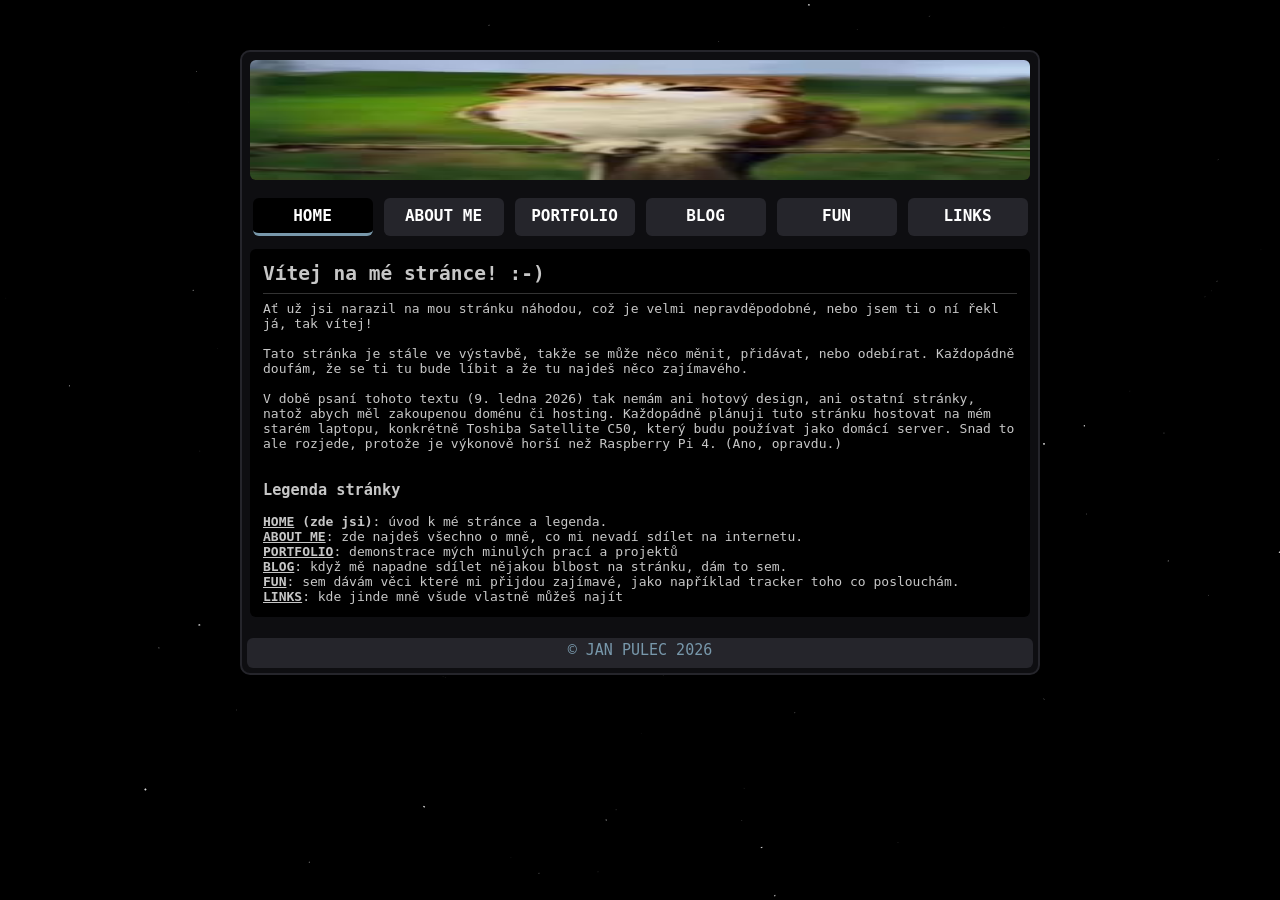
==== index.html @ 002416c6 "init" ====
<!DOCTYPE html>

<html>

<head>
    <title>Moje stránka</title>
    <link rel="icon" href="img/favicon.ico">
    <link rel="stylesheet" href="css/mujstyl.css">
</head>

<body>
    <canvas id="hyperspace"></canvas>

    <div class="container">
        <header>

        </header>

        <nav class="topmenu">
            <ul>
                <li><a href="index.html" class="selected">HOME</a></li>
                <li><a href="aboutme.html">ABOUT ME</a></li>
                <li><a href="portfolio.html">PORTFOLIO</a></li>
                <li><a href="posts.html">BLOG</a></li>
                <li><a href="fun.html">FUN</a></li>
                <li><a href="links.html">LINKS</a></li>
            </ul>
        </nav>

        <div class="container-in">

            <div class="articles">
                <article>
                    <h2>Vítej na mé stránce! :-)</h2>
                    <hr>
                    Ať už jsi narazil na mou stránku náhodou, což je velmi nepravděpodobné, nebo jsem ti o ní řekl já,
                    tak vítej!
                    <br><br>
                    Tato stránka je stále ve výstavbě, takže se může něco měnit, přidávat, nebo odebírat. Každopádně
                    doufám, že se ti tu bude líbit a že tu najdeš něco zajímavého.
                    <br><br>
                    V době psaní tohoto textu (9. ledna 2026) tak nemám ani hotový design, ani ostatní stránky, natož
                    abych měl zakoupenou doménu či hosting. Každopádně plánuji tuto stránku hostovat na mém starém
                    laptopu, konkrétně Toshiba Satellite C50, který budu používat jako domácí server. Snad to ale
                    rozjede, protože je výkonově horší než Raspberry Pi 4. (Ano, opravdu.)
                    <br><br>
                    <h3>Legenda stránky</h3>
                    <b><u>HOME</u> (zde jsi)</b>: úvod k mé stránce a legenda.
                    <br>
                    <b><u>ABOUT ME</u></b>: zde najdeš všechno o mně, co mi nevadí sdílet na internetu.
                    <br>
                    <b><u>PORTFOLIO</u></b>: demonstrace mých minulých prací a projektů
                    <br>
                    <b><u>BLOG</u></b>: když mě napadne sdílet nějakou blbost na stránku, dám to sem.
                    <br>
                    <b><u>FUN</u></b>: sem dávám věci které mi přijdou zajímavé, jako například tracker toho co poslouchám.
                    <br>
                    <b><u>LINKS</u></b>: kde jinde mně všude vlastně můžeš najít
                </article>
            </div>
        </div>

        <footer>
            &copy; JAN PULEC 2026
        </footer>
    </div>

    <script src="js/hyperspace_pozadi.js"></script>
</body>

</html>
---- css/mujstyl.css ----
* {
    box-sizing: border-box;
}

body {
    font-family:monospace;
    margin: 0;
    background: black;
}

header {
    background-color: #b5dbdb;
    background-image: url(../img/logo.jpg);
    background-size: 100% 100%;
    height: 120px;
    border-radius: 6px;
    margin: 8px;
}

.linkimg {
    border-radius: 4px;
    margin-right: 3px;
}

.levy {
    width: 15%;
}

.articles {
    display: flex;
    flex-direction: column;
    padding: 8px;
    flex: 1;
    min-width: 0;
}

video {
    border-radius: 8px;
    border-color: #7898ab;
    border-style: solid;
    border-width: 2px;
    transition: all 0.1s;
}

video:hover {
    transform: scale(1.01);
}

footer {
    background-color: #25252b;
    height: 30px;
    text-align: center;
    margin: 5px;
    padding-top: 3px;
    border-radius: 6px;
    font-size: 15px;
    color: #7898ab;
}

article {
    padding: 1em;
    border-radius: 6px;
    margin-bottom: 8px;
    background-color: rgb(0, 0, 0);
    color: rgb(199, 199, 199);
    width: 100%;
    min-width: 0;
}

article h2 {
    margin-top: 0;
    
}

article p {
    text-align: justify;
    line-height: 140%;
}

.topmenu a{
    text-decoration: none;
    text-align: center;
    font-weight: bold;
    color:rgb(255, 255, 255);
    background-color: #25252b;
    display: block;
    padding: 0.5em;
    font-size: large;
    border-radius: 6px;
    width: 120px;
    border-style: solid;
    border-width: 0;
    border-bottom-width: 3px;
    border-color: #25252b;
    transition: all 0.1s;
}

.topmenu a.selected {
    background-color: rgb(0, 0, 0);
    color: rgb(255, 255, 255);
    border-color: #7898ab;
}

.topmenu a:hover{
    transform:scale(1.03);
    background-color: #33333a;;
    color: rgb(255, 255, 255);
    border-bottom-width: 3px;
    border-color: #7898ab;
}

.topmenu ul{
    list-style:none;
    display: flex;
    align-items: center;
    margin: 5px;
    padding: 0;
    justify-content: space-around;
    margin-top: 10px;
}
.topmenu li{
    margin:0 5px;
}

.container-in {
    display: flex;
    align-items: center;
    justify-content: space-between;
}

.container {
    width: 800px;
    margin: auto;
    margin-top: 50px;
    background-color: #0e0e11;
    border-radius: 10px;
    border-style: solid;
    border-color: #25252b;
    border-width: 2px;
    display: flex;
    flex-direction: column;
    justify-content: center;
    
}

hr {
    border: 0;
    height: 1px;
    background: #333;
    margin-top: -8px;
}

#lastfm {
    display: flex;
    gap: 12px;
    align-items: center;
    font-family: system-ui, sans-serif;
}

#cover {
    width: 96px;
    height: 96px;
    border-radius: 8px;
}

#track {
    font-size: 14px;
}

#time {
    font-size: 12px;
    opacity: 0.7;
}

article a {
    color:rgb(199, 199, 199);
    text-decoration: none;
}

article a:hover {
    text-decoration: underline;
}


/* styly pro top hudebni seznamy */

.top-list {
    display: grid;
    grid-template-columns: repeat(auto-fill, minmax(150px, 1fr));
    gap: 12px;
    margin-top: 8px;
}

.top-item-with-image {
    display: flex;
    flex-direction: column;
    align-items: center;
    text-align: center;
    background: rgba(255, 255, 255, 0.03);
    padding: 10px;
    border-radius: 8px;
    transition: all 0.1s;
}

.top-item-with-image:hover {
    transform: scale(1.05);
    background: rgba(255, 255, 255, 0.07);
}

.top-item-no-image {
    display: flex;
    align-items: center;
    padding: 8px 15px;
    margin-bottom: 5px;
    background: rgba(255, 255, 255, 0.05);
    border-left: 3px solid #555;
    border-radius: 0 4px 4px 0;
    transition: all 0.1s;
}

.top-item-no-image:hover {
    border-left-color: #7898ab;
    transform: scale(1.05);
    background: rgba(255, 255, 255, 0.1);
}

.play-count {
    font-size: 0.75rem;
    color: #888;
}

.rank {
    font-weight: bold;
    margin-right: 10px;
    min-width: 20px;
}

.top-item img {
    width: 60px;
    height: 60px;
    border-radius: 6px;
    margin-bottom: 6px;
}

.top-item a {
    color: #b5dbdb;
    text-decoration: none;
    font-weight: bold;
}

.top-item a:hover {
    text-decoration: underline;
}

.linkdiv {
    display: flex;
    justify-content: left;
    height: 20px;
    padding: 3px;
}

#steam-last {
    display: flex;
    gap: 12px;
    align-items: center;
}

#steam-cover {
    width: 120px;
    border-radius: 8px;
}

#hyperspace {
    position: fixed;
    top: 0;
    left: 0;
    z-index: -1;
}
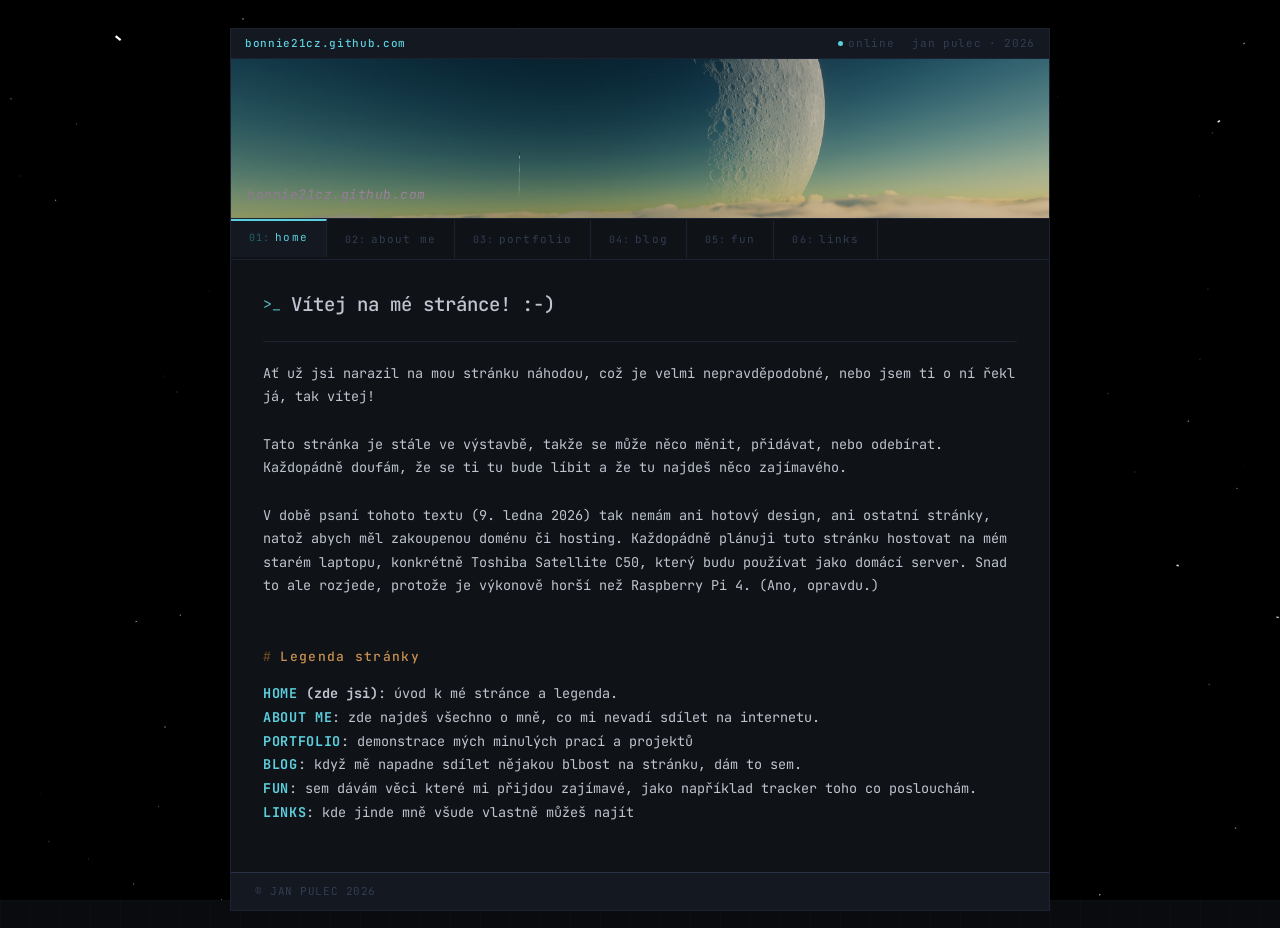
==== commit afee03be: "Complete remake of everything" ====
--- a/index.html
+++ b/index.html
@@ -1,10 +1,11 @@
 <!DOCTYPE html>
-
-<html>
+<html lang="cs">
 
 <head>
+    <meta charset="UTF-8">
     <title>Moje stránka</title>
     <link rel="icon" href="img/favicon.ico">
+    <link href="https://fonts.googleapis.com/css2?family=JetBrains+Mono:ital,wght@0,300;0,400;0,500;0,700;1,400&display=swap" rel="stylesheet">
     <link rel="stylesheet" href="css/mujstyl.css">
 </head>
 
@@ -12,23 +13,32 @@
     <canvas id="hyperspace"></canvas>
 
     <div class="container">
+
+        <!-- Status bar -->
+        <div class="statusbar">
+            <span class="site-id">bonnie21cz.github.com</span>
+            <div class="sb-right">
+                <span class="online">online</span>
+                <span>jan pulec · 2026</span>
+            </div>
+        </div>
+
         <header>
-
+            <h3><i>bonnie21cz.github.com</i></h3>
         </header>
 
         <nav class="topmenu">
             <ul>
-                <li><a href="index.html" class="selected">HOME</a></li>
-                <li><a href="aboutme.html">ABOUT ME</a></li>
-                <li><a href="portfolio.html">PORTFOLIO</a></li>
-                <li><a href="posts.html">BLOG</a></li>
-                <li><a href="fun.html">FUN</a></li>
-                <li><a href="links.html">LINKS</a></li>
+                <li><a href="index.html" class="selected"><span class="tab-n">01:</span>home</a></li>
+                <li><a href="aboutme.html"><span class="tab-n">02:</span>about me</a></li>
+                <li><a href="portfolio.html"><span class="tab-n">03:</span>portfolio</a></li>
+                <li><a href="posts.html"><span class="tab-n">04:</span>blog</a></li>
+                <li><a href="fun.html"><span class="tab-n">05:</span>fun</a></li>
+                <li><a href="links.html"><span class="tab-n">06:</span>links</a></li>
             </ul>
         </nav>
 
         <div class="container-in">
-
             <div class="articles">
                 <article>
                     <h2>Vítej na mé stránce! :-)</h2>
@@ -63,6 +73,7 @@
         <footer>
             &copy; JAN PULEC 2026
         </footer>
+
     </div>
 
     <script src="js/hyperspace_pozadi.js"></script>
--- a/css/mujstyl.css
+++ b/css/mujstyl.css
@@ -1,25 +1,174 @@
-* {
+*, *::before, *::after {
     box-sizing: border-box;
-}
-
+    margin: 0;
+    padding: 0;
+}
+
+/* paleta */
+:root {
+    --bg:         #090b0e;
+    --surface:    #0f1216;
+    --panel:      #141820;
+    --border:     #1c2232;
+    --border-hi:  #283048;
+    --cyan:       #5ccfde;
+    --cyan-dim:   #25606e;
+    --amber:      #c89050;
+    --amber-dim:  #6a4820;
+    --text:       #bfc4d0;
+    --text-dim:   #66738f;
+    --text-muted: #333d54;
+}
+
+/* zaklad */
 body {
-    font-family:monospace;
-    margin: 0;
-    background: black;
-}
-
+    font-family: 'JetBrains Mono', 'Courier New', monospace;
+    font-size: 14px;
+    line-height: 1.75;
+    color: var(--text);
+    background-color: var(--bg);
+    background-image:
+        linear-gradient(rgba(92, 207, 222, .022) 1px, transparent 1px),
+        linear-gradient(90deg, rgba(92, 207, 222, .022) 1px, transparent 1px);
+    background-size: 30px 30px;
+    min-height: 100vh;
+}
+
+/* hyperspace */
+#hyperspace {
+    position: fixed;
+    top: 0;
+    left: 0;
+    z-index: -1;
+}
+
+/* hlavni container */
+.container {
+    width: 820px;
+    margin: 28px auto;
+    background-color: var(--surface);
+    border: 1px solid var(--border);
+    display: flex;
+    flex-direction: column;
+}
+
+/* status */
+.statusbar {
+    display: flex;
+    align-items: center;
+    justify-content: space-between;
+    padding: 5px 14px;
+    background: var(--panel);
+    border-bottom: 1px solid var(--border);
+    font-size: 11px;
+    letter-spacing: .06em;
+    color: var(--text-muted);
+    user-select: none;
+}
+.statusbar .site-id {
+    color: var(--cyan);
+    font-weight: 500;
+}
+.statusbar .sb-right {
+    display: flex;
+    align-items: center;
+    gap: 18px;
+}
+.statusbar .online::before {
+    content: '';
+    display: inline-block;
+    width: 5px;
+    height: 5px;
+    border-radius: 50%;
+    background: var(--cyan);
+    margin-right: 5px;
+    vertical-align: middle;
+}
+
+/* header / banner */
 header {
     background-color: #b5dbdb;
     background-image: url(../img/logo.jpg);
-    background-size: 100% 100%;
-    height: 120px;
-    border-radius: 6px;
-    margin: 8px;
-}
-
-.linkimg {
-    border-radius: 4px;
-    margin-right: 3px;
+    background-size: 100% auto;
+    background-repeat: no-repeat;
+    background-position: center;
+    height: 160px;
+    overflow: hidden;
+    display: flex;
+    align-items: flex-end;
+    border-bottom: 1px solid var(--border);
+}
+
+header h3 {
+    color: white;
+    mix-blend-mode: difference;
+    font-size: 13px;
+    font-style: italic;
+    font-weight: 400;
+    letter-spacing: .04em;
+    padding: 12px 16px;
+    margin: 0;
+}
+
+/* navigace */
+.topmenu {
+    background: var(--surface);
+    border-bottom: 1px solid var(--border);
+}
+
+.topmenu ul {
+    list-style: none;
+    display: flex;
+    margin: 0;
+    padding: 0;
+}
+
+.topmenu li {
+    margin: 0;
+}
+
+.topmenu a {
+    text-decoration: none;
+    color: var(--text-muted);
+    font-family: 'JetBrains Mono', monospace;
+    font-size: 11px;
+    font-weight: 400;
+    letter-spacing: .1em;
+    padding: 9px 18px;
+    display: flex;
+    align-items: center;
+    gap: 5px;
+    border-right: 1px solid var(--border);
+    border-top: 2px solid transparent;
+    transition: color .15s, background .15s;
+    width: auto;
+}
+
+.topmenu a:hover {
+    color: var(--text);
+    background: var(--panel);
+}
+
+.topmenu a.selected {
+    color: var(--cyan);
+    background: var(--panel);
+    border-top-color: var(--cyan);
+    padding-top: 7px;
+}
+
+.topmenu a .tab-n {
+    color: var(--text-muted);
+    font-size: 10px;
+}
+
+.topmenu a.selected .tab-n {
+    color: var(--cyan-dim);
+}
+
+/* layout */
+.container-in {
+    display: flex;
+    align-items: flex-start;
 }
 
 .levy {
@@ -29,161 +178,162 @@
 .articles {
     display: flex;
     flex-direction: column;
-    padding: 8px;
+    padding: 28px 32px;
     flex: 1;
     min-width: 0;
 }
 
-video {
-    border-radius: 8px;
-    border-color: #7898ab;
-    border-style: solid;
-    border-width: 2px;
-    transition: all 0.1s;
-}
-
-video:hover {
-    transform: scale(1.01);
-}
-
-footer {
-    background-color: #25252b;
-    height: 30px;
-    text-align: center;
-    margin: 5px;
-    padding-top: 3px;
-    border-radius: 6px;
-    font-size: 15px;
-    color: #7898ab;
-}
-
+/* article */
 article {
-    padding: 1em;
-    border-radius: 6px;
-    margin-bottom: 8px;
-    background-color: rgb(0, 0, 0);
-    color: rgb(199, 199, 199);
+    background: transparent;
+    color: var(--text);
     width: 100%;
     min-width: 0;
+    margin-bottom: 20px;
+    font-size: 13.5px;
 }
 
 article h2 {
-    margin-top: 0;
-    
+    font-size: 19px;
+    font-weight: 500;
+    color: var(--text);
+    margin-bottom: 20px;
+    display: flex;
+    align-items: center;
+    gap: 10px;
+}
+
+article h2::before {
+    content: '>_';
+    color: var(--cyan);
+    font-size: 15px;
+    font-weight: 300;
+}
+
+article h3 {
+    font-size: 13px;
+    font-weight: 500;
+    color: var(--amber);
+    letter-spacing: .1em;
+    margin: 24px 0 14px;
+    display: flex;
+    align-items: center;
+    gap: 8px;
+}
+
+article h3::before {
+    content: '#';
+    color: var(--amber-dim);
+}
+
+article h4 {
+    font-size: 12px;
+    font-weight: 500;
+    color: var(--text-dim);
+    letter-spacing: .08em;
+    margin: 16px 0 10px;
+}
+
+article h4::before {
+    content: '//';
+    color: var(--text-muted);
+    margin-right: 6px;
 }
 
 article p {
-    text-align: justify;
-    line-height: 140%;
-}
-
-.topmenu a{
+    color: var(--text);
+    line-height: 1.75;
+    margin-bottom: 14px;
+    max-width: 70ch;
+    text-align: left;
+}
+
+article a {
+    color: var(--cyan);
     text-decoration: none;
-    text-align: center;
-    font-weight: bold;
-    color:rgb(255, 255, 255);
-    background-color: #25252b;
-    display: block;
-    padding: 0.5em;
-    font-size: large;
-    border-radius: 6px;
-    width: 120px;
-    border-style: solid;
-    border-width: 0;
-    border-bottom-width: 3px;
-    border-color: #25252b;
-    transition: all 0.1s;
-}
-
-.topmenu a.selected {
-    background-color: rgb(0, 0, 0);
-    color: rgb(255, 255, 255);
-    border-color: #7898ab;
-}
-
-.topmenu a:hover{
-    transform:scale(1.03);
-    background-color: #33333a;;
-    color: rgb(255, 255, 255);
-    border-bottom-width: 3px;
-    border-color: #7898ab;
-}
-
-.topmenu ul{
-    list-style:none;
-    display: flex;
-    align-items: center;
-    margin: 5px;
-    padding: 0;
-    justify-content: space-around;
-    margin-top: 10px;
-}
-.topmenu li{
-    margin:0 5px;
-}
-
-.container-in {
-    display: flex;
-    align-items: center;
-    justify-content: space-between;
-}
-
-.container {
-    width: 800px;
-    margin: auto;
-    margin-top: 50px;
-    background-color: #0e0e11;
-    border-radius: 10px;
-    border-style: solid;
-    border-color: #25252b;
-    border-width: 2px;
-    display: flex;
-    flex-direction: column;
-    justify-content: center;
-    
-}
-
+}
+
+article a:hover {
+    text-decoration: underline;
+}
+
+/* tyrkysovy chujoviny */
+article b u {
+    color: var(--cyan);
+    text-decoration: none;
+    letter-spacing: .05em;
+}
+
+/* hr */
 hr {
-    border: 0;
-    height: 1px;
-    background: #333;
-    margin-top: -8px;
-}
-
+    border: none;
+    border-top: 1px solid var(--border);
+    margin: 20px 0;
+}
+
+/* video */
+video {
+    border-radius: 4px;
+    border: 1px solid var(--border-hi);
+    transition: border-color .15s;
+}
+
+video:hover {
+    border-color: var(--cyan-dim);
+}
+
+/* ── Link images ── */
+.linkimg {
+    border-radius: 4px;
+    margin-right: 3px;
+}
+
+.linkdiv {
+    display: flex;
+    justify-content: left;
+    height: 20px;
+    padding: 3px;
+}
+
+/* ── Last.fm widget ── */
 #lastfm {
     display: flex;
     gap: 12px;
     align-items: center;
-    font-family: system-ui, sans-serif;
+    font-size: 13px;
 }
 
 #cover {
-    width: 96px;
-    height: 96px;
-    border-radius: 8px;
+    width: 80px;
+    height: 80px;
+    border-radius: 4px;
+    border: 1px solid var(--border-hi);
 }
 
 #track {
-    font-size: 14px;
+    font-size: 13px;
+    color: var(--text);
 }
 
 #time {
     font-size: 12px;
-    opacity: 0.7;
-}
-
-article a {
-    color:rgb(199, 199, 199);
-    text-decoration: none;
-}
-
-article a:hover {
-    text-decoration: underline;
-}
-
-
-/* styly pro top hudebni seznamy */
-
+    color: var(--text-dim);
+}
+
+/* ── Steam widget ── */
+#steam-last {
+    display: flex;
+    gap: 12px;
+    align-items: center;
+}
+
+#steam-cover {
+    width: 120px;
+    border-radius: 4px;
+    border: 1px solid var(--border-hi);
+}
+
+/* ── Music top lists ── */
 .top-list {
     display: grid;
     grid-template-columns: repeat(auto-fill, minmax(150px, 1fr));
@@ -196,41 +346,44 @@
     flex-direction: column;
     align-items: center;
     text-align: center;
-    background: rgba(255, 255, 255, 0.03);
+    background: rgba(92, 207, 222, .04);
+    border: 1px solid var(--border);
     padding: 10px;
-    border-radius: 8px;
-    transition: all 0.1s;
+    border-radius: 4px;
+    transition: background .12s, border-color .12s;
 }
 
 .top-item-with-image:hover {
-    transform: scale(1.05);
-    background: rgba(255, 255, 255, 0.07);
+    background: rgba(92, 207, 222, .08);
+    border-color: var(--border-hi);
 }
 
 .top-item-no-image {
     display: flex;
     align-items: center;
-    padding: 8px 15px;
+    padding: 8px 14px;
     margin-bottom: 5px;
-    background: rgba(255, 255, 255, 0.05);
-    border-left: 3px solid #555;
+    background: rgba(92, 207, 222, .03);
+    border-left: 2px solid var(--border-hi);
     border-radius: 0 4px 4px 0;
-    transition: all 0.1s;
+    font-size: 13px;
+    transition: border-color .12s, background .12s;
 }
 
 .top-item-no-image:hover {
-    border-left-color: #7898ab;
-    transform: scale(1.05);
-    background: rgba(255, 255, 255, 0.1);
+    border-left-color: var(--cyan);
+    background: rgba(92, 207, 222, .07);
 }
 
 .play-count {
-    font-size: 0.75rem;
-    color: #888;
+    font-size: 11px;
+    color: var(--text-dim);
 }
 
 .rank {
-    font-weight: bold;
+    font-weight: 500;
+    font-size: 12px;
+    color: var(--text-muted);
     margin-right: 10px;
     min-width: 20px;
 }
@@ -238,41 +391,31 @@
 .top-item img {
     width: 60px;
     height: 60px;
-    border-radius: 6px;
+    border-radius: 4px;
     margin-bottom: 6px;
 }
 
 .top-item a {
-    color: #b5dbdb;
+    color: var(--cyan);
     text-decoration: none;
-    font-weight: bold;
+    font-size: 12px;
+    font-weight: 500;
 }
 
 .top-item a:hover {
     text-decoration: underline;
 }
 
-.linkdiv {
-    display: flex;
-    justify-content: left;
-    height: 20px;
-    padding: 3px;
-}
-
-#steam-last {
-    display: flex;
-    gap: 12px;
-    align-items: center;
-}
-
-#steam-cover {
-    width: 120px;
-    border-radius: 8px;
-}
-
-#hyperspace {
-    position: fixed;
-    top: 0;
-    left: 0;
-    z-index: -1;
-}
+/* ── Footer ── */
+footer {
+    background: var(--panel);
+    border-top: 1px solid var(--border-hi);
+    padding: 9px 24px;
+    display: flex;
+    justify-content: space-between;
+    align-items: center;
+    font-size: 11px;
+    letter-spacing: .05em;
+    color: var(--text-muted);
+    height: auto;
+}
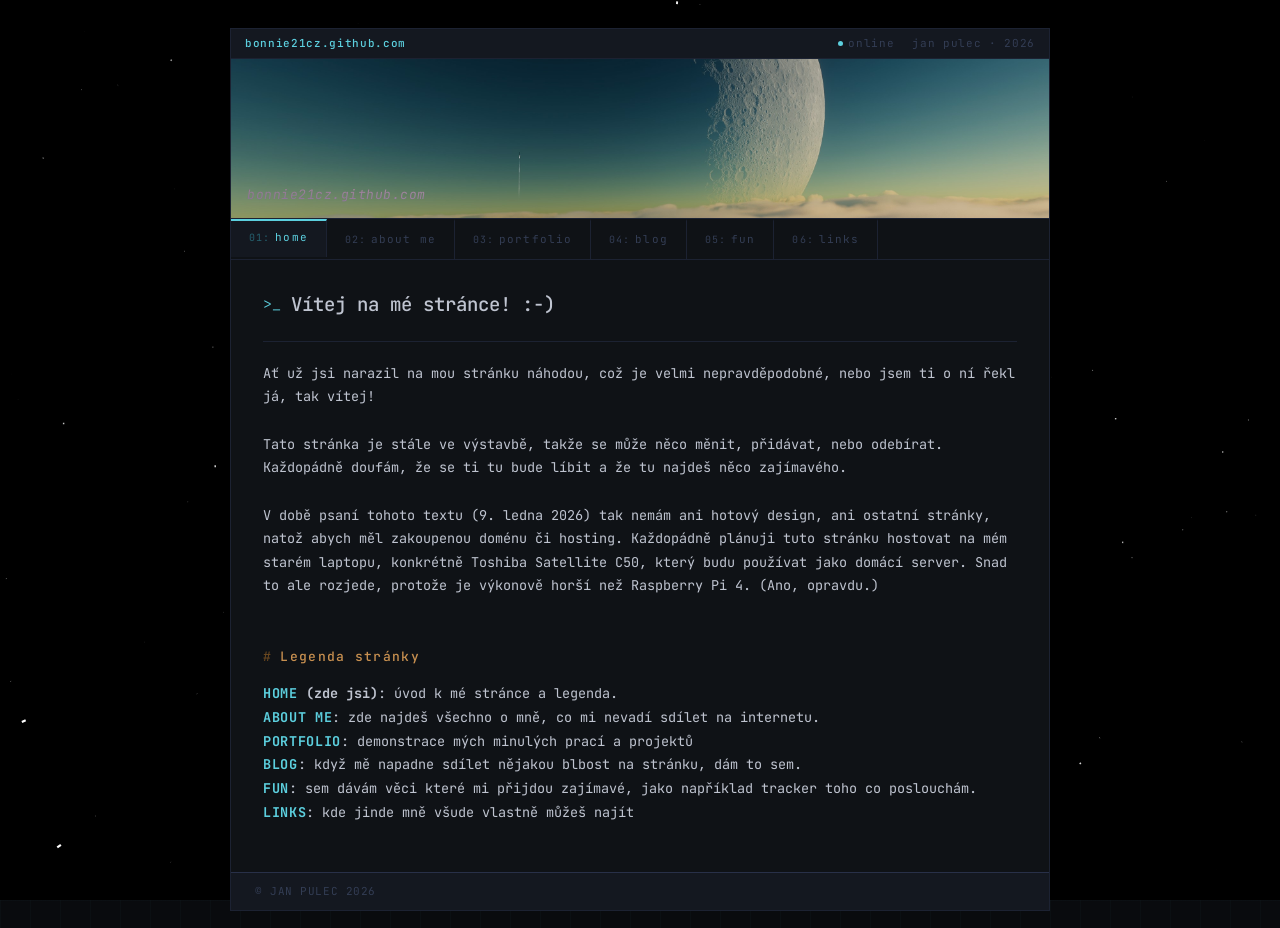
==== commit 6a9a1466: "broken css fix attempt 1" ====
--- a/index.html
+++ b/index.html
@@ -4,9 +4,9 @@
 <head>
     <meta charset="UTF-8">
     <title>Moje stránka</title>
-    <link rel="icon" href="img/favicon.ico">
+    <link rel="icon" href="./img/favicon.ico">
     <link href="https://fonts.googleapis.com/css2?family=JetBrains+Mono:ital,wght@0,300;0,400;0,500;0,700;1,400&display=swap" rel="stylesheet">
-    <link rel="stylesheet" href="css/mujstyl.css">
+    <link rel="stylesheet" href="./css/mujstyl.css">
 </head>
 
 <body>
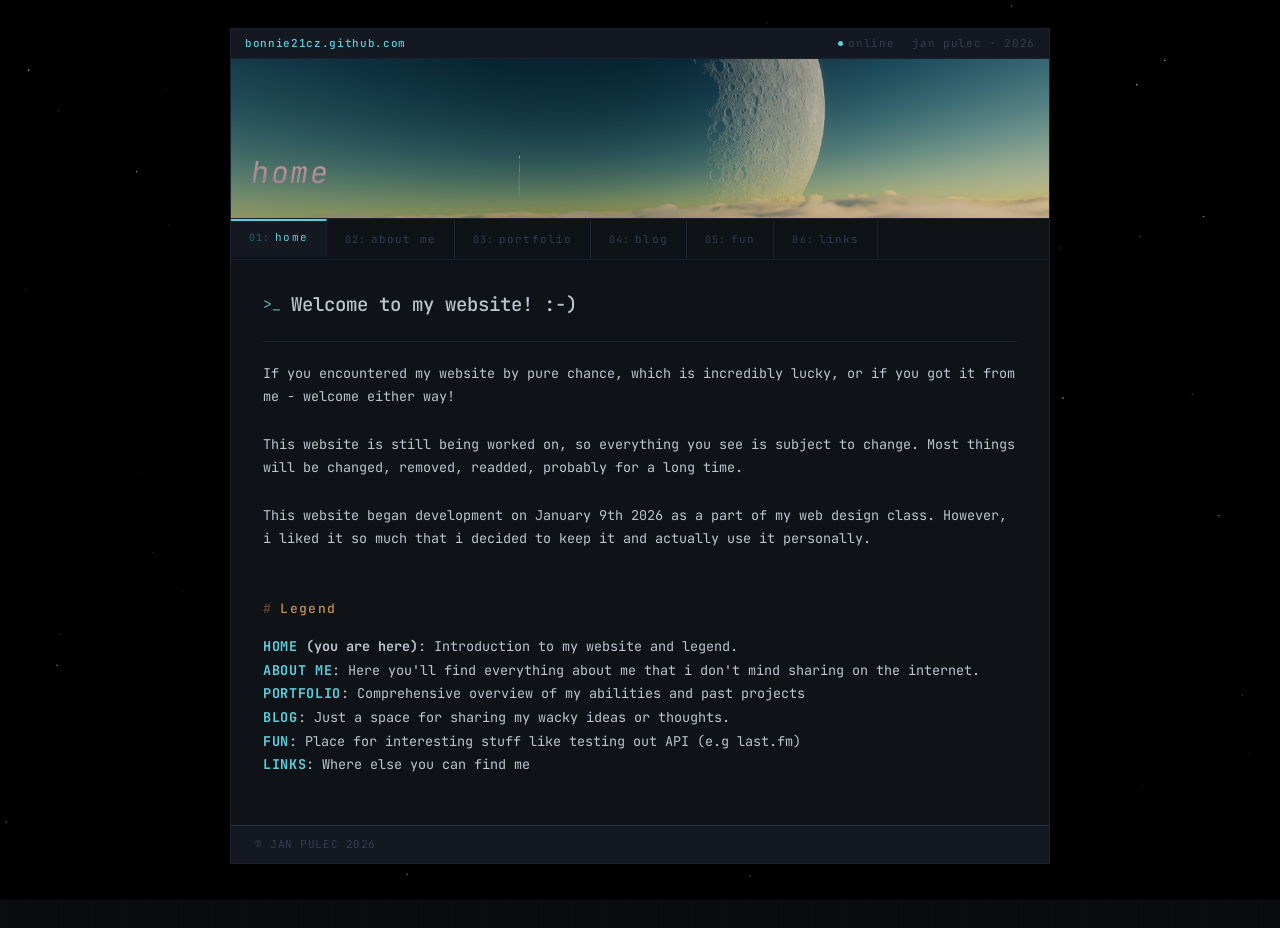
==== commit b1247e0a: "translation to english" ====
--- a/index.html
+++ b/index.html
@@ -3,7 +3,7 @@
 
 <head>
     <meta charset="UTF-8">
-    <title>Moje stránka</title>
+    <title>Home // bonnie21cz</title>
     <link rel="icon" href="./img/favicon.ico">
     <link href="https://fonts.googleapis.com/css2?family=JetBrains+Mono:ital,wght@0,300;0,400;0,500;0,700;1,400&display=swap" rel="stylesheet">
     <link rel="stylesheet" href="./css/mujstyl.css">
@@ -24,7 +24,7 @@
         </div>
 
         <header>
-            <h3><i>bonnie21cz.github.com</i></h3>
+            <h3><i>home</i></h3>
         </header>
 
         <nav class="topmenu">
@@ -41,31 +41,26 @@
         <div class="container-in">
             <div class="articles">
                 <article>
-                    <h2>Vítej na mé stránce! :-)</h2>
+                    <h2>Welcome to my website! :-)</h2>
                     <hr>
-                    Ať už jsi narazil na mou stránku náhodou, což je velmi nepravděpodobné, nebo jsem ti o ní řekl já,
-                    tak vítej!
+                    If you encountered my website by pure chance, which is incredibly lucky, or if you got it from me - welcome either way!
                     <br><br>
-                    Tato stránka je stále ve výstavbě, takže se může něco měnit, přidávat, nebo odebírat. Každopádně
-                    doufám, že se ti tu bude líbit a že tu najdeš něco zajímavého.
+                    This website is still being worked on, so everything you see is subject to change. Most things will be changed, removed, readded, probably for a long time.
                     <br><br>
-                    V době psaní tohoto textu (9. ledna 2026) tak nemám ani hotový design, ani ostatní stránky, natož
-                    abych měl zakoupenou doménu či hosting. Každopádně plánuji tuto stránku hostovat na mém starém
-                    laptopu, konkrétně Toshiba Satellite C50, který budu používat jako domácí server. Snad to ale
-                    rozjede, protože je výkonově horší než Raspberry Pi 4. (Ano, opravdu.)
+                    This website began development on January 9th 2026 as a part of my web design class. However, i liked it so much that i decided to keep it and actually use it personally.
                     <br><br>
-                    <h3>Legenda stránky</h3>
-                    <b><u>HOME</u> (zde jsi)</b>: úvod k mé stránce a legenda.
+                    <h3>Legend</h3>
+                    <b><u>HOME</u> (you are here)</b>: Introduction to my website and legend.
                     <br>
-                    <b><u>ABOUT ME</u></b>: zde najdeš všechno o mně, co mi nevadí sdílet na internetu.
+                    <b><u>ABOUT ME</u></b>: Here you'll find everything about me that i don't mind sharing on the internet.
                     <br>
-                    <b><u>PORTFOLIO</u></b>: demonstrace mých minulých prací a projektů
+                    <b><u>PORTFOLIO</u></b>: Comprehensive overview of my abilities and past projects
                     <br>
-                    <b><u>BLOG</u></b>: když mě napadne sdílet nějakou blbost na stránku, dám to sem.
+                    <b><u>BLOG</u></b>: Just a space for sharing my wacky ideas or thoughts.
                     <br>
-                    <b><u>FUN</u></b>: sem dávám věci které mi přijdou zajímavé, jako například tracker toho co poslouchám.
+                    <b><u>FUN</u></b>: Place for interesting stuff like testing out API (e.g last.fm)
                     <br>
-                    <b><u>LINKS</u></b>: kde jinde mně všude vlastně můžeš najít
+                    <b><u>LINKS</u></b>: Where else you can find me
                 </article>
             </div>
         </div>
--- a/css/mujstyl.css
+++ b/css/mujstyl.css
@@ -100,13 +100,13 @@
 }
 
 header h3 {
-    color: white;
+    color: rgb(255, 255, 255);
     mix-blend-mode: difference;
-    font-size: 13px;
+    font-size: 30px;
     font-style: italic;
     font-weight: 400;
-    letter-spacing: .04em;
-    padding: 12px 16px;
+    letter-spacing: .05em;
+    padding: 20px 20px;
     margin: 0;
 }
 
@@ -282,7 +282,7 @@
     border-color: var(--cyan-dim);
 }
 
-/* ── Link images ── */
+/* linkovy obrazky */
 .linkimg {
     border-radius: 4px;
     margin-right: 3px;
@@ -292,10 +292,10 @@
     display: flex;
     justify-content: left;
     height: 20px;
-    padding: 3px;
-}
-
-/* ── Last.fm widget ── */
+    padding: 5px;
+}
+
+/* Last.fm widget */
 #lastfm {
     display: flex;
     gap: 12px;
@@ -320,20 +320,7 @@
     color: var(--text-dim);
 }
 
-/* ── Steam widget ── */
-#steam-last {
-    display: flex;
-    gap: 12px;
-    align-items: center;
-}
-
-#steam-cover {
-    width: 120px;
-    border-radius: 4px;
-    border: 1px solid var(--border-hi);
-}
-
-/* ── Music top lists ── */
+/* Music top listy */
 .top-list {
     display: grid;
     grid-template-columns: repeat(auto-fill, minmax(150px, 1fr));
@@ -406,7 +393,7 @@
     text-decoration: underline;
 }
 
-/* ── Footer ── */
+/* Footer */
 footer {
     background: var(--panel);
     border-top: 1px solid var(--border-hi);
